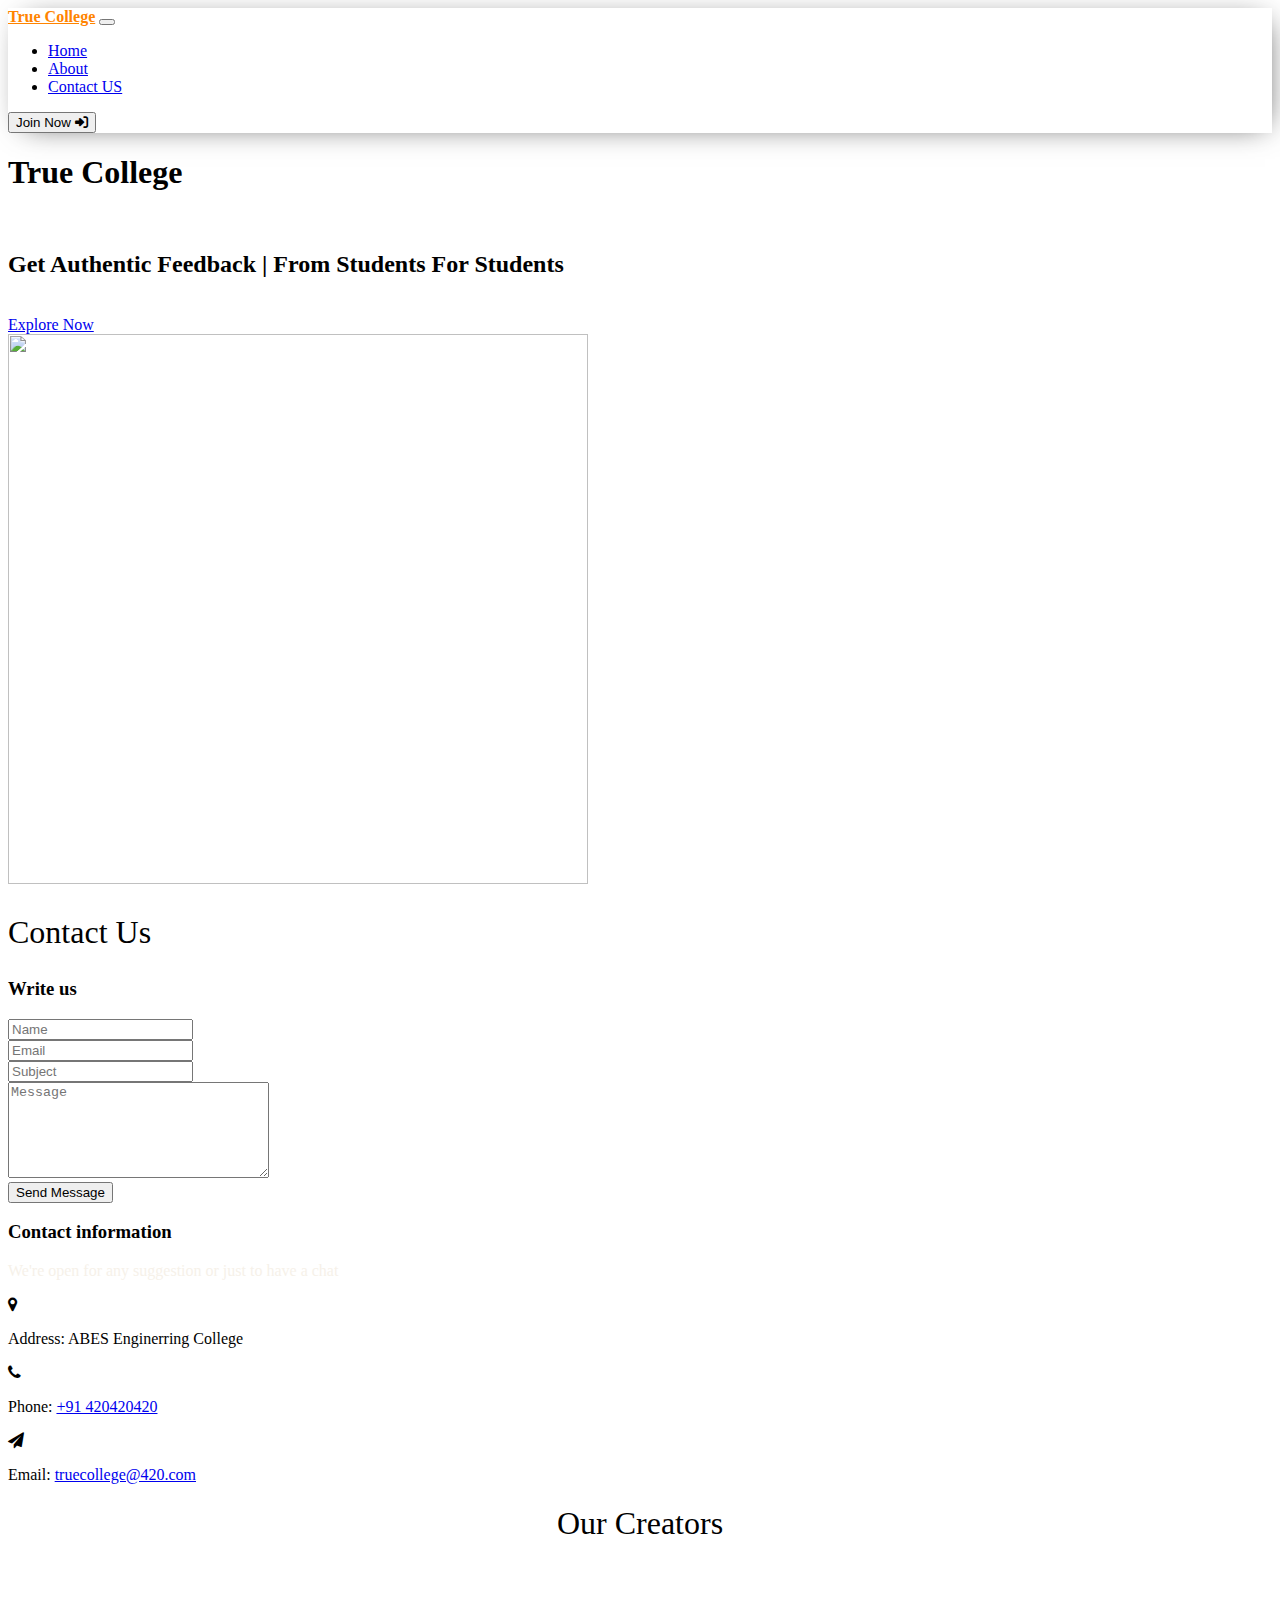
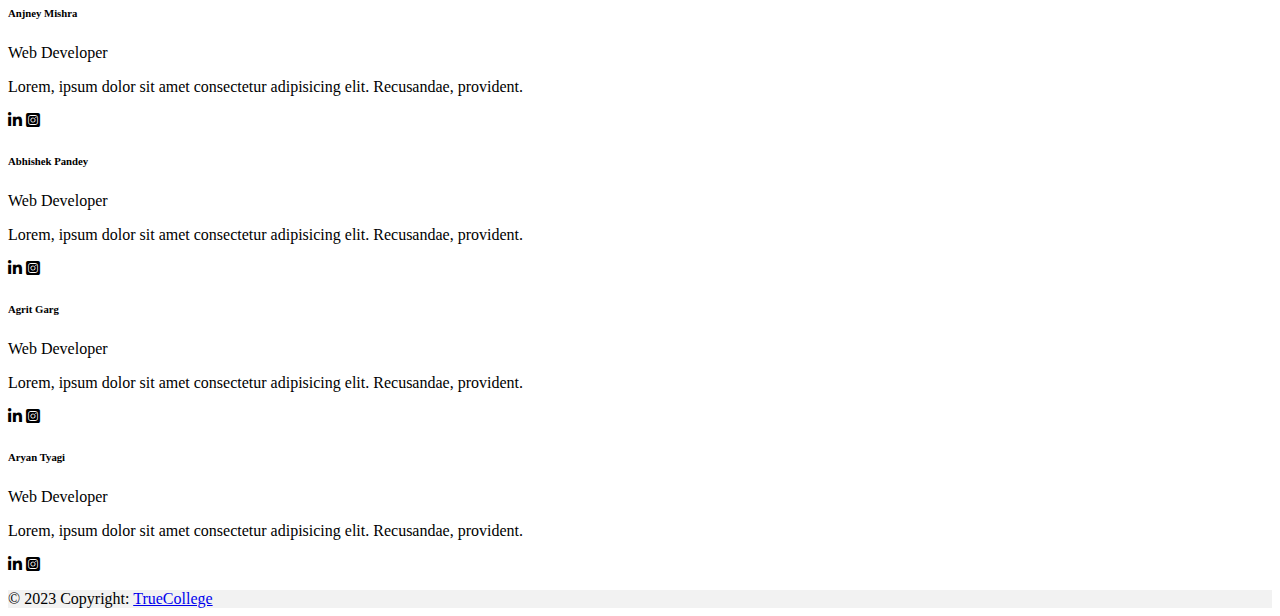
==== index.html @ 4f2fdeba "change" ====
<!DOCTYPE html>
<html lang="en">
  <head>
    <meta charset="UTF-8" />
    <meta name="viewport" content="width=device-width, initial-scale=1.0" />
    <!-- <link rel="stylesheet" href="style.css"> -->
    <link rel="stylesheet" href="custom.css">
    
    <link rel="stylesheet" href="https://cdnjs.cloudflare.com/ajax/libs/font-awesome/6.4.0/css/all.min.css">
    <link
      href="https://cdn.jsdelivr.net/npm/bootstrap@5.3.0/dist/css/bootstrap.min.css"
      rel="stylesheet"
      integrity="sha384-9ndCyUaIbzAi2FUVXJi0CjmCapSmO7SnpJef0486qhLnuZ2cdeRhO02iuK6FUUVM"
      crossorigin="anonymous"
    />
    <link
    href="https://cdn.jsdelivr.net/npm/bootstrap@5.3.0/dist/css/bootstrap.min.css"
    rel="stylesheet"
    integrity="sha384-9ndCyUaIbzAi2FUVXJi0CjmCapSmO7SnpJef0486qhLnuZ2cdeRhO02iuK6FUUVM"
    crossorigin="anonymous"
  />

  <link
    rel="stylesheet"
    href="https://stackpath.bootstrapcdn.com/font-awesome/4.7.0/css/font-awesome.min.css"
  />
    <script
      src="https://cdn.jsdelivr.net/npm/bootstrap@5.3.0/dist/js/bootstrap.bundle.min.js"
      integrity="sha384-geWF76RCwLtnZ8qwWowPQNguL3RmwHVBC9FhGdlKrxdiJJigb/j/68SIy3Te4Bkz"
      crossorigin="anonymous"
    ></script>
    <title>home section</title>
    <!-- <link rel="stylesheet" href="footer.css" /> -->
  </head>

  <body>
    <!-- Navbar -->
    <nav class="navbar fixed-top navbar-expand-lg bg-body-tertiary" style="box-shadow: 5px 3px 29px -12px rgba(0,0,0,0.75);">
        <div class="container-fluid">
          <a class="navbar-brand myorange" href="#" style="font-weight: bold;color: #ff8400;">True College</a>
          <button class="navbar-toggler" type="button" data-bs-toggle="collapse" data-bs-target="#navbarSupportedContent" aria-controls="navbarSupportedContent" aria-expanded="false" aria-label="Toggle navigation">
            <span class="navbar-toggler-icon"></span>
          </button>
          <div class="collapse navbar-collapse" id="navbarSupportedContent">
            <ul class="navbar-nav ms-auto me-5 mb-2 mb-lg-0">
              <li class="nav-item">
                <a class="nav-link" aria-current="page" href="#">Home</a>
              </li>
              <li class="nav-item">
                <a class="nav-link" href="#">About</a>
              </li>
              <li class="nav-item">
                <a class="nav-link" href="#contactussection">Contact US</a>
              </li>
            </ul>
            <form class="d-flex" role="search">
              <button class="btn btn-primary me-2" type="submit">Join Now   <i class="fa-solid fa-right-to-bracket"></i></button>
            </form>
          </div>
        </div>
      </nav>
    
    <!-- HEROSECTION -->
    <section id="herosec">
      <div class="text">
        <h1>True College</h1><br>
        <h2>Get Authentic Feedback | From Students For Students</h2>
        <br>
        <a href="#" class="btn btn-primary">Explore Now</a>
      </div>
      <div class="heroimg">
        <img src="Images/heroimg.png" alt="" height="550px" width="580px">
      </div>
    </section>
    <!-- HEROSECTION END -->

    <!-- About US -->
    
    <!-- card -->

    <!-- cardend -->

    <!-- About US End -->

    <!-- ContactUs -->
    <section class="ftco-section" id="contactussection">
      <div class="container">
        <div class="row justify-content-center">
          <div class="col-md-6 text-center mb-5">
            <h2 class="heading-section" style="font-weight: 300; font-size: 2em;">Contact Us</h2>
          </div>
        </div>
        <div class="row justify-content-center">
          <div class="col-lg-10" style="margin-right: 0px;">
            <div class="wrapper">
              <div class="row no-gutters">
                <div class="col-md-6 d-flex align-items-stretch">
                  <div class="contact-wrap w-100 p-md-5 p-4 py-5">
                    <h3 class="mb-4">Write us</h3>
                    <form id="contactForm" action="" class="contactForm">
                      <div class="row" id="tarp">
                        <div class="col-md-12">
                          <div class="form-group">
                            <input
                              type="text"
                              class="form-control"
                              name="name"
                              id="namefield"
                              placeholder="Name"
                            />
                          </div>
                        </div>
                        <div class="col-md-12">
                          <div class="form-group">
                            <input
                              type="email"
                              class="form-control"
                              name="email"
                              id="email"
                              placeholder="Email"
                            />
                          </div>
                        </div>
                        <div class="col-md-12">
                          <div class="form-group">
                            <input
                              type="text"
                              class="form-control"
                              name="subject"
                              id="subject"
                              placeholder="Subject"
                            />
                          </div>
                        </div>
                        <div class="col-md-12">
                          <div class="form-group">
                            <textarea
                              name="message"
                              class="form-control"
                              id="message"
                              cols="30"
                              rows="6"
                              placeholder="Message"
                            ></textarea>
                          </div>
                        </div>
                        <div class="col-md-12 mt-3">
                          <div class="form-group">
                            <input
                              type="submit"
                              value="Send Message"
                              class="btn btn-primary"
                            />
                            <div class="submitting"></div>
                          </div>
                        </div>
                      </div>
                    </form>
                  </div>
                </div>
                <div class="col-md-6 d-flex align-items-stretch">
                  <div class="info-wrap w-100 p-md-5 p-4 py-5 img">
                    <h3>Contact information</h3>
                    <p class="mb-4" style="color: #f6f1e9">
                      We're open for any suggestion or just to have a chat
                    </p>
                    <div class="dbox w-100 d-flex align-items-start">
                      <div
                        class="icon d-flex align-items-center justify-content-center"
                      >
                        <span class="fa fa-map-marker"></span>
                      </div>
                      <div class="text pl-3">
                        <p>
                          <span>Address:</span> ABES Enginerring College
                        </p>
                      </div>
                    </div>
                    <div class="dbox w-100 d-flex align-items-center">
                      <div
                        class="icon d-flex align-items-center justify-content-center"
                      >
                        <span class="fa fa-phone"></span>
                      </div>
                      <div class="text pl-3">
                        <p>
                          <span>Phone:</span>
                          <a href="tel://1234567920">+91 420420420</a>
                        </p>
                      </div>
                    </div>
                    <div class="dbox w-100 d-flex align-items-center">
                      <div
                        class="icon d-flex align-items-center justify-content-center"
                      >
                        <span class="fa fa-paper-plane"></span>
                      </div>
                      <div class="text pl-3">
                        <p>
                          <span>Email:</span>
                          <a href="mailto:info@yoursite.com"
                            >truecollege@420.com</a
                          >
                        </p>
                      </div>
                    </div>
                  </div>
                </div>
              </div>
            </div>
          </div>
        </div>
      </div>
    </section>
    <!-- ContactUs End -->

    <!-- Footer -->
    <footer class="text-center text-lg-start bg-light text-muted">

      <!-- Section: Links  -->
      <section class="">
        <div class="container text-center text-md-start mt-5">
            <h1 style="text-align: center; font-weight: 300;">Our Creators</h1>
            <br>
          <!-- Grid row -->
          <div class="row mt-3">
            <!-- Grid column -->
            <div class="col-md-3 col-lg-2 col-xl-2 mx-auto mb-4">
              <!-- Content -->
              <h6 class="text-uppercase fw-bold mb-4">Anjney Mishra</h6>
              <p>Web Developer</p>
              <p>
                Lorem, ipsum dolor sit amet consectetur adipisicing elit.
                Recusandae, provident.
              </p>
              <p>
                <i class="fa-brands fa-linkedin"></i>
                <i class="fa-brands fa-square-instagram"></i>
              </p>
            </div>
            <!-- Grid column -->

            <!-- Grid column -->
            <div class="col-md-2 col-lg-2 col-xl-2 mx-auto mb-4">
              <!-- Links -->
              <h6 class="text-uppercase fw-bold mb-4">Abhishek Pandey</h6>
              <p>Web Developer</p>
              <p>
                Lorem, ipsum dolor sit amet consectetur adipisicing elit.
                Recusandae, provident.
              </p>
              <p>
                <i class="fa-brands fa-linkedin"></i>
                <i class="fa-brands fa-square-instagram"></i>
              </p>
            </div>
            <!-- Grid column -->

            <!-- Grid column -->
            <div class="col-md-3 col-lg-2 col-xl-2 mx-auto mb-4">
              <!-- Links -->
              <h6 class="text-uppercase fw-bold mb-4">Agrit Garg</h6>
              <p>Web Developer</p>
              <p>
                Lorem, ipsum dolor sit amet consectetur adipisicing elit.
                Recusandae, provident.
              </p>
              <p>
                <i class="fa-brands fa-linkedin"></i>
                <i class="fa-brands fa-square-instagram"></i>
              </p>
            </div>
            <!-- Grid column -->

            <!-- Grid column -->
            <div class="col-md-4 col-lg-2 col-xl-2 mx-auto mb-md-0 mb-4">
              <!-- Links -->
              <h6 class="text-uppercase fw-bold mb-4">Aryan Tyagi</h6>
              <p>Web Developer</p>
              <p>
                Lorem, ipsum dolor sit amet consectetur adipisicing elit.
                Recusandae, provident.
              </p>
              <p>
                <i class="fa-brands fa-linkedin"></i>
                <i class="fa-brands fa-square-instagram"></i>
              </p>
            <!-- Grid column -->
          </div>
          <!-- Grid row -->
        </div>
      </section>
      <!-- Section: Links  -->

      <!-- Copyright -->
      <div
        class="text-center p-4"
        style="background-color: rgba(0, 0, 0, 0.05)"
      >
        © 2023 Copyright:
        <a class="text-reset fw-bold" href="https://mdbootstrap.com/"
          >TrueCollege</a
        >
      </div>
      <!-- Copyright -->
    </footer>
    <!-- Footer -->
  </body>
</html>
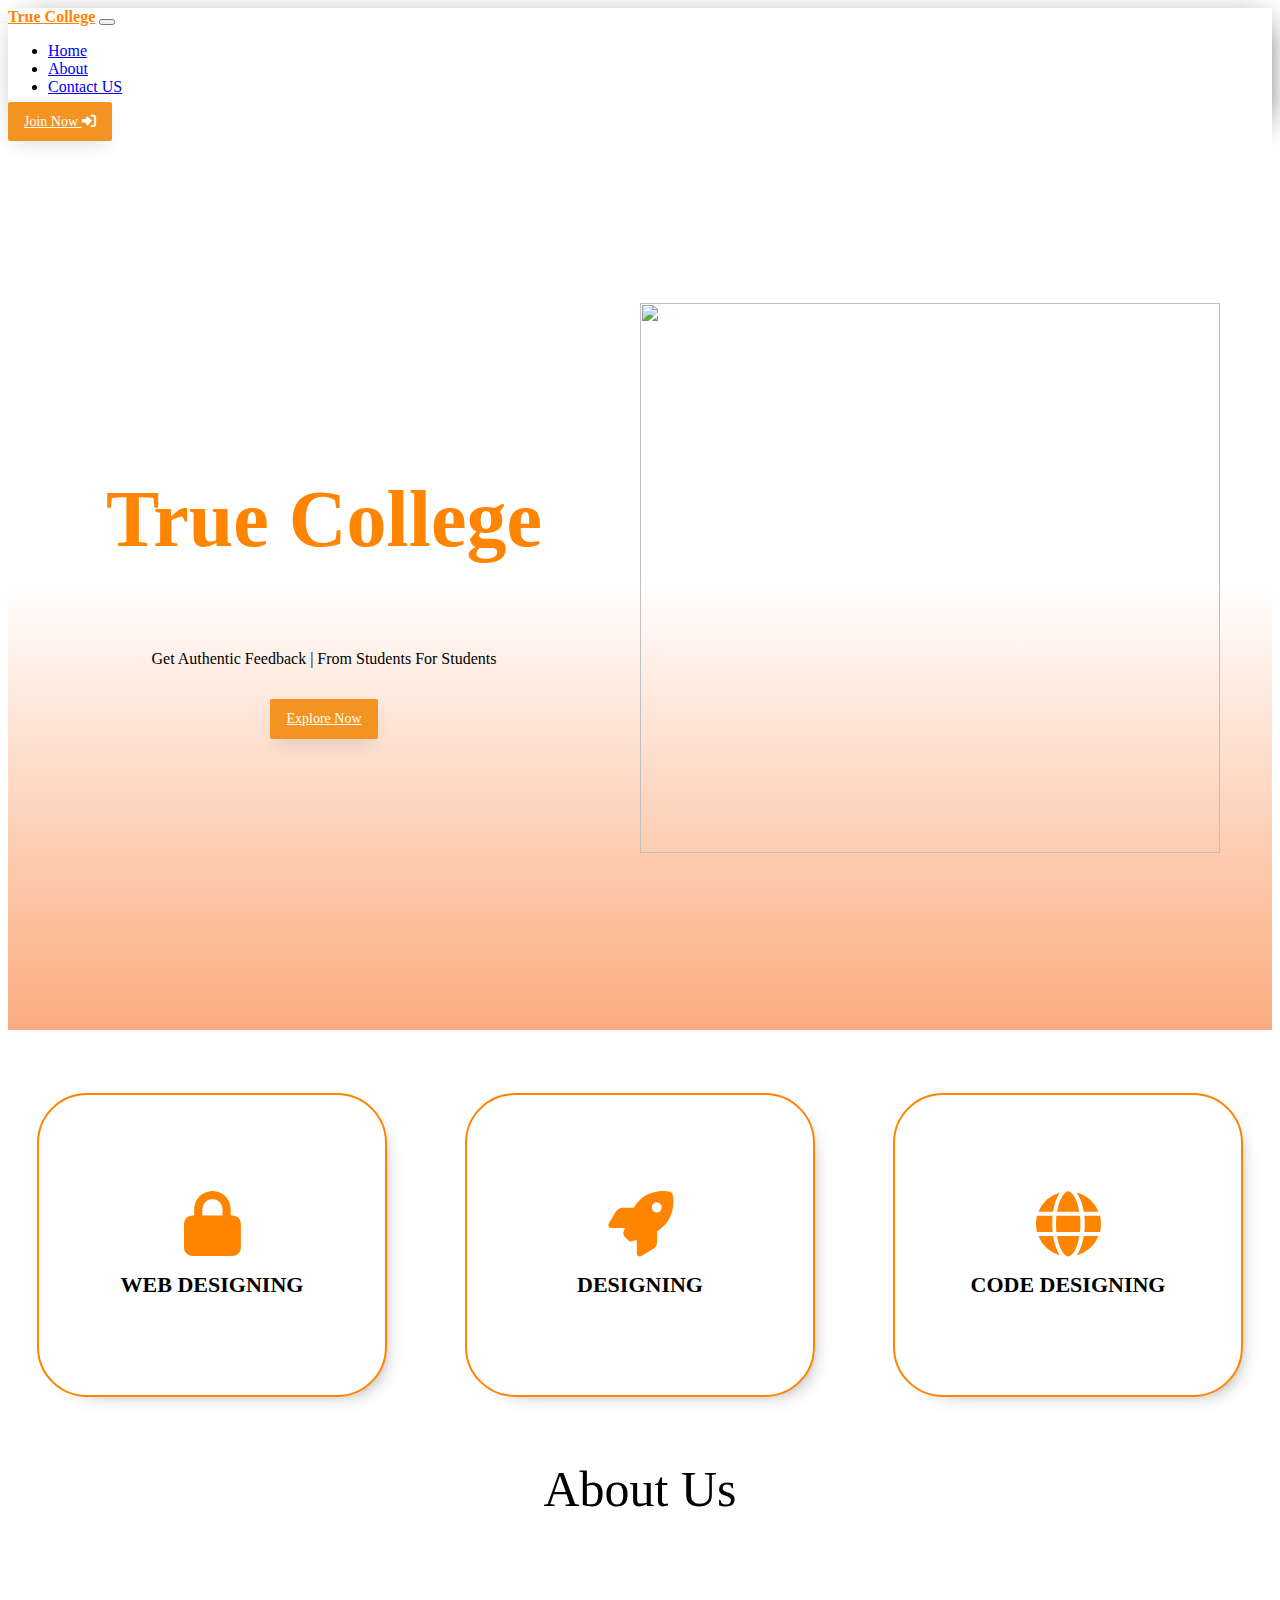
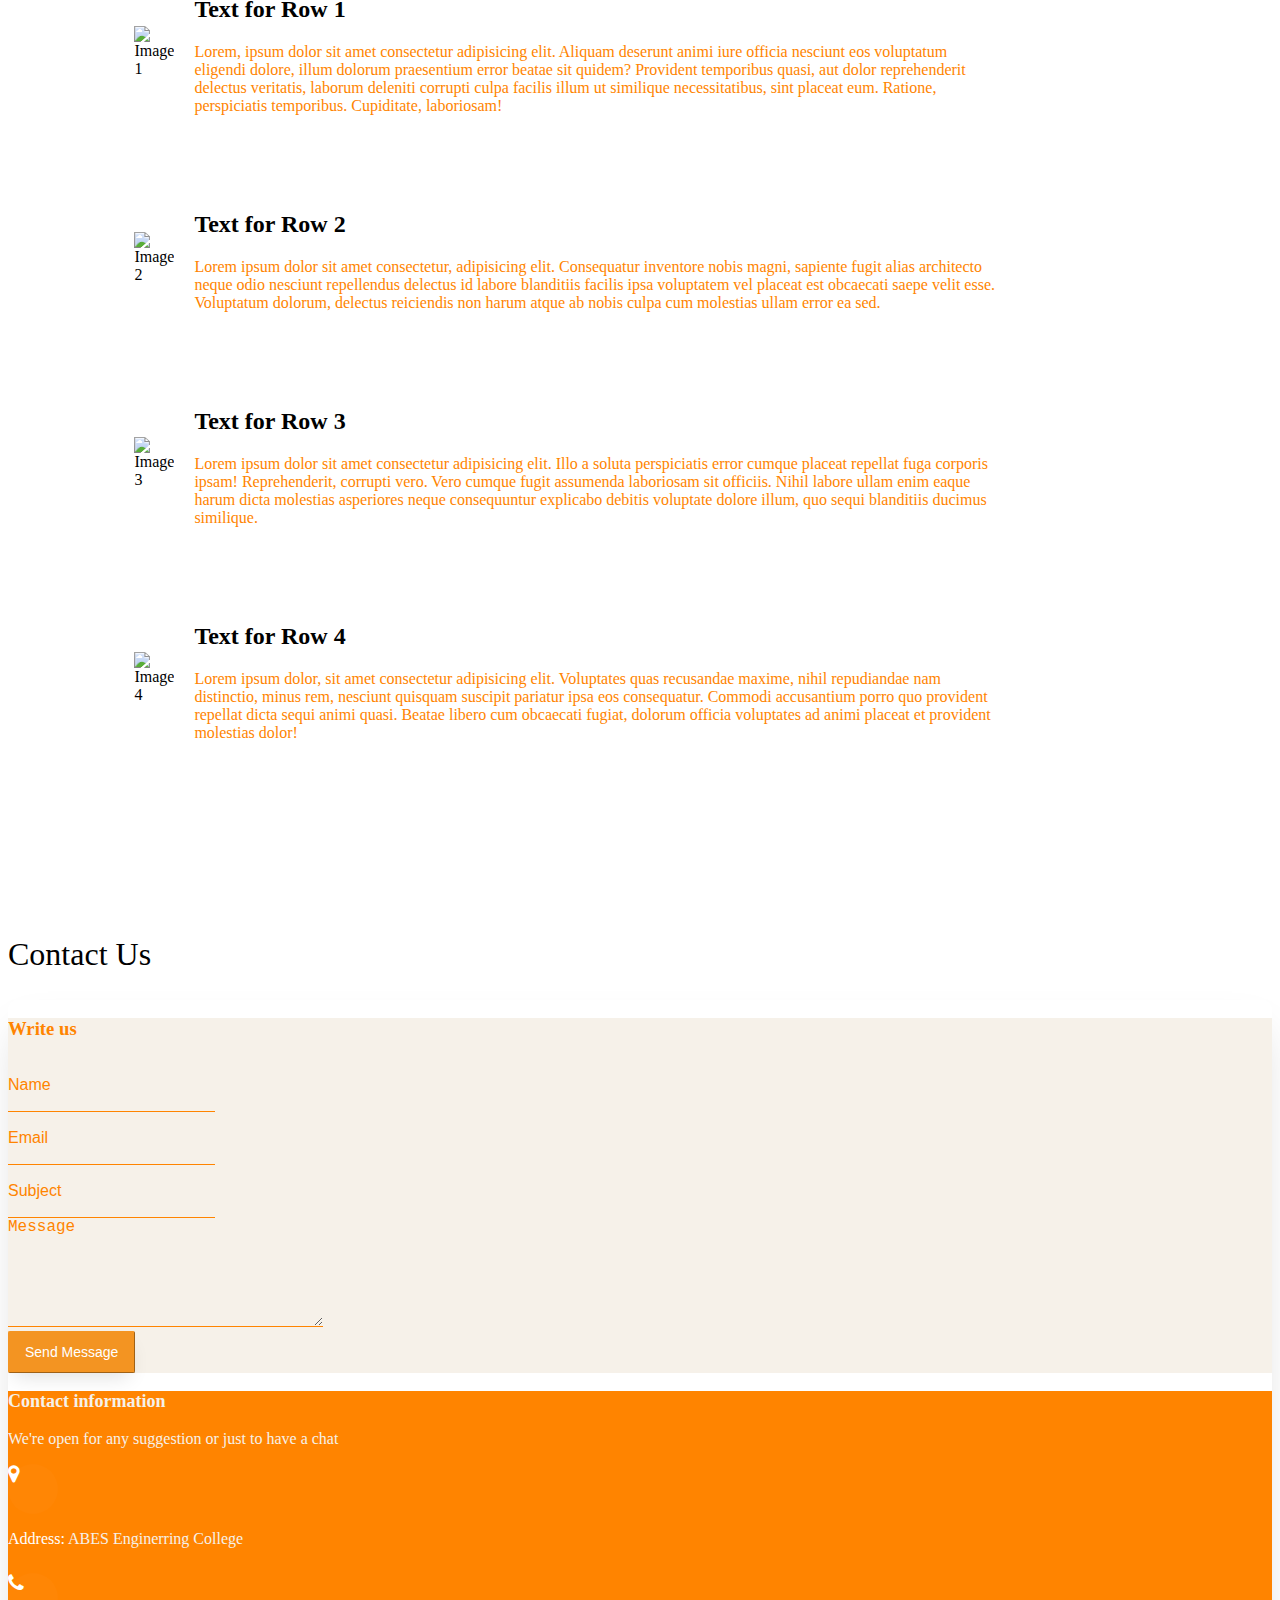
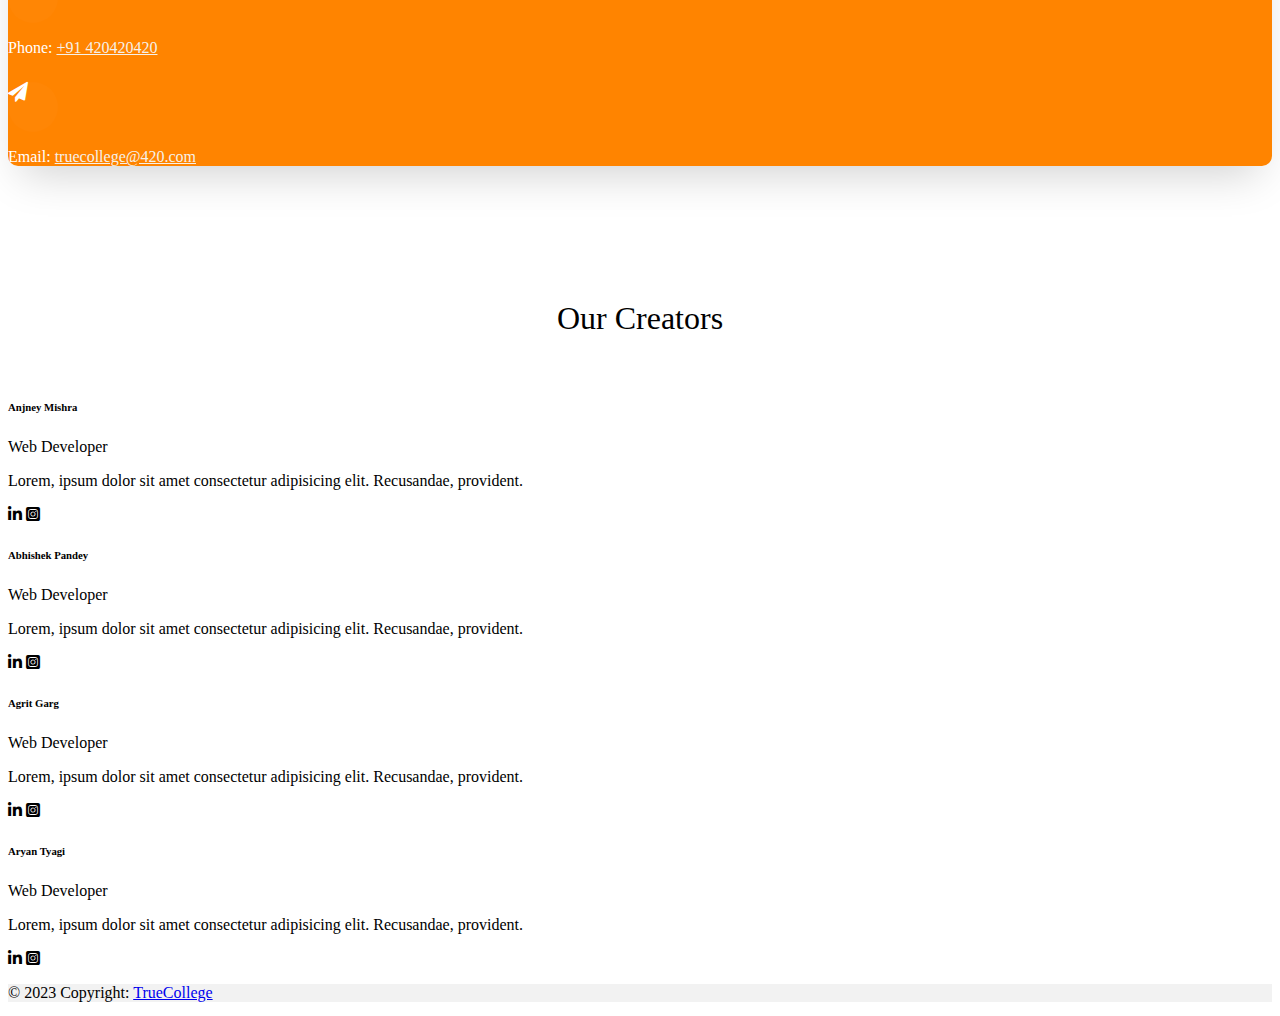
==== commit 9da9a2e4: "Login Page and About Us Card" ====
--- a/index.html
+++ b/index.html
@@ -54,7 +54,7 @@
               </li>
             </ul>
             <form class="d-flex" role="search">
-              <button class="btn btn-primary me-2" type="submit">Join Now   <i class="fa-solid fa-right-to-bracket"></i></button>
+              <a type="btn" href="login.html" class="btn btn-primary me-2" type="submit">Join Now   <i class="fa-solid fa-right-to-bracket"></i></a>
             </form>
           </div>
         </div>
@@ -77,8 +77,77 @@
     <!-- About US -->
     
     <!-- card -->
+    <div class="wrappercard">
+      <div class="box">
+        <div class="front-face">
+          <div class="icon">
+            <i class="fa-sharp fa-solid fa-lock" aria-hidden="true"></i>
+          </div>
+          <span>Web Designing</span>
+        </div>
+      </div>
+      <div class="box">
+        <div class="front-face">
+          <div class="icon">
+            <i class="fa-solid fa-rocket" aria-hidden="true"></i>
+          </div>
+          <span> Designing</span>
+        </div>
+      </div>
+      <div class="box">
+        <div class="front-face">
+          <div class="icon">
+            <i class="fa-solid  fa-globe"></i>
+          </div>
+          <span>code Designing</span>
+        </div>
+      </div>
+    </div>
 
     <!-- cardend -->
+
+    <!-- aboutuscontent -->
+    <h3 style="font-weight: 200; text-align: center; font-size: 50px; margin-top: 5%; margin-bottom: 3%;">About Us</h3>
+    <div class="container" style="margin-left: 10%; margin-right: 20%;">
+      <div class="row1">
+        <div class="col-md-6">
+          <img src="images/security.png" alt="Image 1" class="imageau" style="animation-name: slideLeft;">
+        </div>
+        <div class="col-md-6 content">
+          <h2>Text for Row 1</h2>
+          <p class="imgtxt">Lorem, ipsum dolor sit amet consectetur adipisicing elit. Aliquam deserunt animi iure officia nesciunt eos voluptatum eligendi dolore, illum dolorum praesentium error beatae sit quidem? Provident temporibus quasi, aut dolor reprehenderit delectus veritatis, laborum deleniti corrupti culpa facilis illum ut similique necessitatibus, sint placeat eum. Ratione, perspiciatis temporibus. Cupiditate, laboriosam!</p>
+        </div>
+      </div>
+      <div class="row1">
+        <div class="col-md-6 order-md-2">
+          <img src="images/searching1.png" alt="Image 2" class="imageau" style="animation-name: slideRight;">
+        </div>
+        <div class="col-md-6 content">
+          <h2>Text for Row 2</h2>
+          <p class="imgtxt">Lorem ipsum dolor sit amet consectetur, adipisicing elit. Consequatur inventore nobis magni, sapiente fugit alias architecto neque odio nesciunt repellendus delectus id labore blanditiis facilis ipsa voluptatem vel placeat est obcaecati saepe velit esse. Voluptatum dolorum, delectus reiciendis non harum atque ab nobis culpa cum molestias ullam error ea sed.</p>
+        </div>
+      </div>
+      <div class="row1">
+        <div class="col-md-6">
+          <img src="images/results.png" alt="Image 3" class="imageau" style="animation-name: slideLeft;">
+        </div>
+        <div class="col-md-6 content">
+          <h2>Text for Row 3</h2>
+          <p class="imgtxt">Lorem ipsum dolor sit amet consectetur adipisicing elit. Illo a soluta perspiciatis error cumque placeat repellat fuga corporis ipsam! Reprehenderit, corrupti vero. Vero cumque fugit assumenda laboriosam sit officiis. Nihil labore ullam enim eaque harum dicta molestias asperiores neque consequuntur explicabo debitis voluptate dolore illum, quo sequi blanditiis ducimus similique.</p>
+        </div>
+      </div>
+      <div class="row1">
+        <div class="col-md-6 order-md-2">
+          <img src="images/fun.png" alt="Image 4" class="imageau">
+        </div>
+        <div class="col-md-6 content">
+          <h2>Text for Row 4</h2>
+          <p class="imgtxt">Lorem ipsum dolor, sit amet consectetur adipisicing elit. Voluptates quas recusandae maxime, nihil repudiandae nam distinctio, minus rem, nesciunt quisquam suscipit pariatur ipsa eos consequatur. Commodi accusantium porro quo provident repellat dicta sequi animi quasi. Beatae libero cum obcaecati fugiat, dolorum officia voluptates ad animi placeat et provident molestias dolor!</p>
+        </div>
+      </div>
+      <!-- Repeat the above structure for the remaining rows -->
+    </div>
+    <!-- aboutuscontentend -->
 
     <!-- About US End -->
 
--- a/custom.css
+++ b/custom.css
@@ -0,0 +1,352 @@
+/* overriding bootstrap css */
+.btn-primary
+ {
+    background-color: #ff8400 !important;
+    border-color: #ff8400 !important;
+    outline: none;
+}
+.btn-primary:hover{
+    background-color: #dc7200 !important;
+}
+.btn-outline-primary{
+    border-color: #ff8400 !important;
+    color: #ff8400 !important;
+}
+.btn-outline-primary:hover{
+    background-color: #ff8400 !important;
+    color: white !important;
+}
+
+
+/* customcss goes here */
+#herosec
+{
+    height: 100vh;
+    display: flex;
+    justify-content: center;
+    align-items: center;
+    background-image: linear-gradient(180deg, #ffffff 50%, #fbab7e 100%);
+
+}
+#herosec .text{
+    display: flex;
+    justify-content: center;
+    align-items: center;
+    flex-direction: column;
+    flex: 1;
+}
+@keyframes float {
+	0% {
+		transform: translatey(0px);
+	}
+	50% {
+		transform: translatey(-20px);
+	}
+	100% {
+		transform: translatey(0px);
+	}
+}
+#herosec .heroimg{
+    flex: 1;
+
+
+}
+.heroimg img{
+    transform: translatey(0px);
+	animation: float 3s ease-in-out infinite;
+}
+
+#herosec h2{
+    font-weight: 400;
+    font-size: 1em;
+}
+#herosec h1{
+    font-size: 80px;
+    font-weight: bolder;
+    color: #ff8400;
+}
+
+/* media queries */
+@media only screen and (max-width: 768px) {
+    /* For mobile phones: */
+    #herosec{
+        margin-top: 30%;
+        flex-direction: column;
+    }
+    #herosec .heroimg img{
+        height: 200px;
+        width: 200px;
+    }
+    #herosec h1{
+        font-size: 50px;
+    }
+
+  }
+
+  /* agrit */
+  .bg-primary {
+    background: #f39422 !important; }
+  
+  .ftco-section {
+    padding: 7em 0; }
+  
+  .ftco-no-pt {
+    padding-top: 0; }
+  
+  .ftco-no-pb {
+    padding-bottom: 0; }
+  
+  .heading-section {
+    font-size: 28px;
+    color: #000; }
+  
+  .img {
+    background-size: cover;
+    background-repeat: no-repeat;
+    background-position: center center; }
+  
+  .form-control {
+    height: 52px;
+    background: transparent;
+     color: #ff8400!important; 
+
+    font-size: 14px;
+    border-radius: 0px;
+    -webkit-box-shadow: none !important;
+    box-shadow: none !important;
+    border: 1px solid rgba(255, 255, 255, 0.2); }
+    .form-control::-webkit-input-placeholder {
+      /* Chrome/Opera/Safari */
+      color:#ff8400 !important; }
+    .form-control::-moz-placeholder {
+      /* Firefox 19+ */
+      color: #ff8400 !important; }
+    .form-control:-ms-input-placeholder {
+      /* IE 0+ */
+      color: #ff8400 !important; }
+    .form-control:-moz-placeholder {
+      /* Firefox 18- */
+      color: #ff8400 !important; }
+    .form-control:focus, .form-control:active {
+      background: transparent;
+      border-color: #ff8400 !important; }
+  
+  textarea.form-control {
+    height: inherit !important; }
+  
+  .wrapper {
+    width: 100%;
+    overflow: hidden;
+    border-radius: 10px;
+    -webkit-box-shadow: 0px 21px 41px -13px rgba(0, 0, 0, 0.18);
+    -moz-box-shadow: 0px 21px 41px -13px rgba(0, 0, 0, 0.18);
+    box-shadow: 0px 21px 41px -13px rgba(0, 0, 0, 0.18); }
+  
+  .contact-wrap {
+    /* background: #272a34;  */
+    background-color: #F6F1E9;
+  }
+    .contact-wrap h3 {
+      /* color: #fff; */
+      color:#ff8400;
+     }
+  
+  .info-wrap {
+    /* background: #1c1e25; */
+    background: #ff8400;
+   }
+    .info-wrap h3 {
+      color: #F6F1E9;
+      font-size: 18px;
+      position: relative; }
+    .info-wrap .dbox {
+      width: 100%;
+      margin-bottom: 25px; }
+      .info-wrap .dbox:last-child {
+        margin-bottom: 0; }
+      .info-wrap .dbox p {
+        margin-bottom: 0; 
+        color:#F6F1E9;}
+        .info-wrap .dbox p span {
+          font-weight: 400;
+          color: #fff; }
+        .info-wrap .dbox p a {
+          color:#F6F1E9;
+         }
+      .info-wrap .dbox .icon {
+        width: 50px;
+        height: 50px;
+        border-radius: 50%;
+        background: rgba(255, 255, 255, 0.02); }
+        .info-wrap .dbox .icon span {
+          font-size: 20px;
+          color: #fff; }
+      .info-wrap .dbox .text {
+        width: calc(100% - 50px); }
+  
+  .btn {
+    padding: 12px 16px;
+    cursor: pointer;
+    border-width: 1px;
+    border-radius: 2px;
+    font-size: 14px;
+    font-weight: 400;
+    -webkit-box-shadow: 0px 10px 20px -6px rgba(0, 0, 0, 0.12);
+    -moz-box-shadow: 0px 10px 20px -6px rgba(0, 0, 0, 0.12);
+    box-shadow: 0px 10px 20px -6px rgba(0, 0, 0, 0.12);
+    position: relative;
+    -webkit-transition: 0.3s;
+    -o-transition: 0.3s;
+    transition: 0.3s; }
+    @media (prefers-reduced-motion: reduce) {
+      .btn {
+        -webkit-transition: none;
+        -o-transition: none;
+        transition: none; } }
+    .btn:hover, .btn:active, .btn:focus {
+      outline: none !important;
+      -webkit-box-shadow: 0px 10px 20px -6px rgba(0, 0, 0, 0.22) !important;
+      -moz-box-shadow: 0px 10px 20px -6px rgba(0, 0, 0, 0.22) !important;
+      box-shadow: 0px 10px 20px -6px rgba(0, 0, 0, 0.22) !important; }
+    .btn.btn-primary {
+      background: #f39422 !important;
+      border-color: #f39422 !important;
+      color: #fff; }
+      .btn.btn-primary:hover, .btn.btn-primary:focus {
+        border-color: #d67a0c !important;
+        background: #d67a0c !important; }
+  
+  .contactForm .form-control {
+    border: none;
+    /* border-bottom: 1px solid rgba(255, 255, 255, 0.2); */
+      border-bottom: 1px solid #ff8400;
+      background-color: #F6F1E9;
+    padding: 0; }
+  
+    .contactForm .form-control :active{
+      background-color: #F6F1E9;
+
+    }
+  
+  #contactForm .error {
+    color: #f65c78;
+    font-size: 12px; }
+  
+  #contactForm .form-control {
+    font-size: 16px; }
+  
+  #message {
+    resize: vertical; }
+  
+  #form-message-warning, #form-message-success {
+    display: none; }
+  
+  #form-message-warning {
+    color: red; }
+  
+  #form-message-success {
+    color: #28a745;
+    font-size: 18px;
+    font-weight: 500; }
+  
+  .submitting {
+    float: left;
+    width: 100%;
+    padding: 10px 0;
+    display: none;
+    font-size: 16px;
+    font-weight: 500;
+    color: white !important; }
+
+    .row>* {
+        flex-shrink: 0;
+        width: 100%;
+        max-width: 100%;
+        padding-right: 0px !important;
+        padding-left: 0px !important;
+        margin-top: var(--bs-gutter-y);
+    }
+
+    /* Aryan Tyagi */
+    .row1 {
+      display: flex;
+      align-items: center;
+      margin-bottom: 20px;
+    }
+
+    .imageau {
+      width: 100%;
+      max-width: 400px;
+      height: auto;
+      object-fit: cover;
+      overflow: hidden;
+      position: relative;
+    }
+
+    .content {
+      padding: 20px;
+    }
+
+    .imgtxt {
+      color: #ff8400;
+    }
+
+
+    @media (max-width: 768px) {
+      .row1 {
+        flex-direction: column;
+      }
+    }
+
+    /* Abhishek Pandey */
+    .wrappercard {
+      display: grid;
+      grid-gap: 20px;
+      margin-top: 5%;
+      grid-template-columns: repeat(auto-fit, minmax(350px, 1fr));
+      
+    }
+    
+    .box {
+      width: 350px;
+      margin: 0 auto;
+      
+    }
+    
+    .front-face {
+      /* background: #fff; */
+      height: 220px;
+      display: flex;
+      flex-direction: column;
+      justify-content: center;
+      align-items: center;
+      border: 2px solid #ff8400;
+      border-radius: 50px;
+      height: 300px;
+      box-shadow: 10px 10px 22px -20px rgba(0,0,0,0.75);
+      /* box-shadow: 0 10px 20px rgba(0, 81, 250, 0.1); */
+    }
+    
+    .front-face .icon {
+      height: 80px;
+    }
+    
+    .front-face .icon i {
+      font-size: 65px;
+      color: #ff8400;
+    }
+    
+    .front-face span {
+      font-size: 22px;
+      font-weight: 600;
+      text-transform: uppercase;
+    }
+    
+    @media only screen and (max-width: 767px) {
+      .wrapper {
+        margin: 200px 20px;
+      }
+    }
+
+
+
